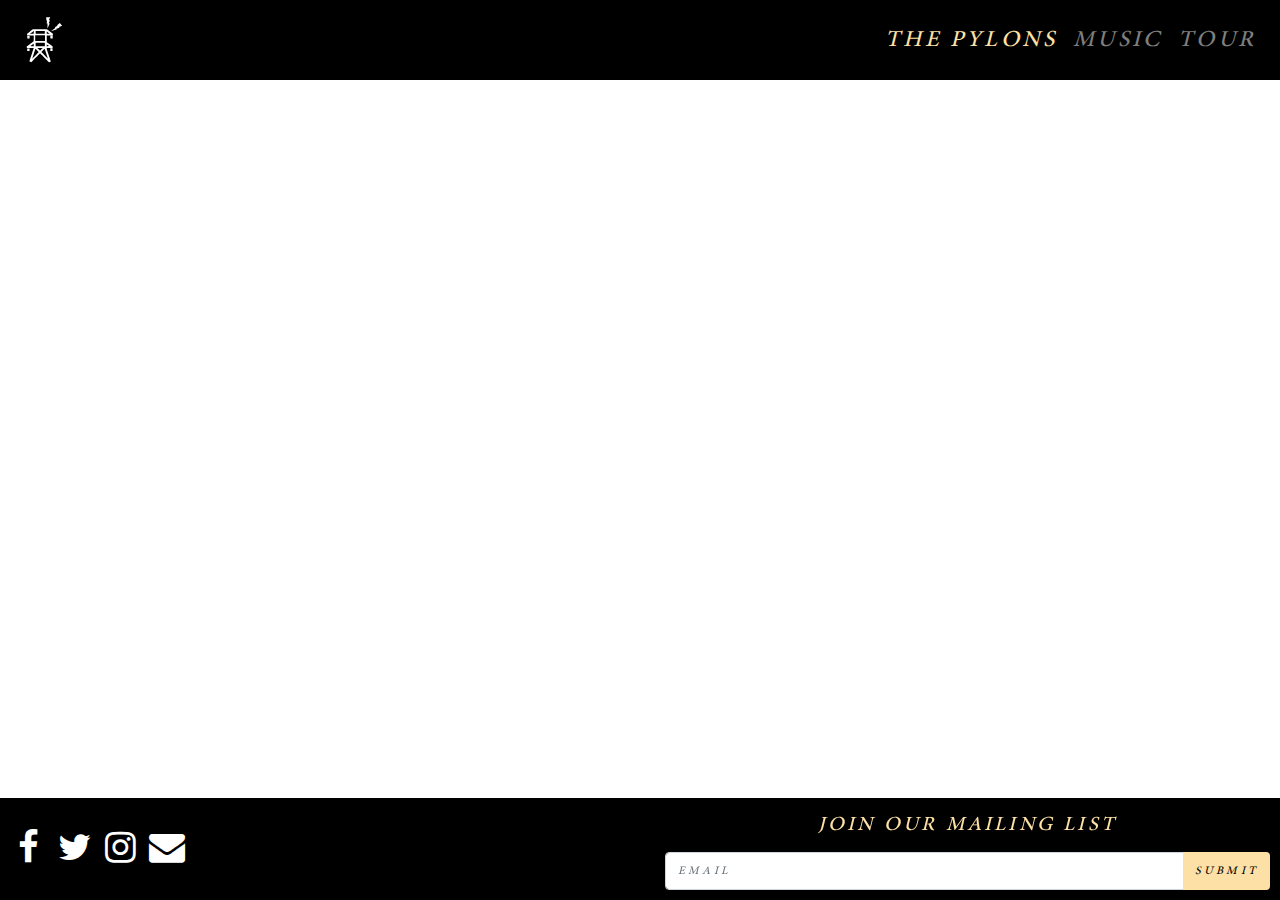
==== index.html @ 1f141b16 "background image" ====
<!DOCTYPE html>
<html xmlns="http://www.w3.org/1999/xhtml" lang="en-GB" xml:lang="en-GB">
<head>
	<meta charset="UTF-8" />
	<meta name="description" content="5 Piece Indie-Pop Band Relocating To London" />
	<meta name="author" content="Alex Dalton" />
	<title>The Pylons</title>

	<!-- Boostrap Stuff -->
	<meta name="viewport" content="width=device-width, initial-scale=1, shrink-to-fit=no">
	<link rel="stylesheet" href="https://maxcdn.bootstrapcdn.com/bootstrap/4.0.0/css/bootstrap.min.css" integrity="sha384-Gn5384xqQ1aoWXA+058RXPxPg6fy4IWvTNh0E263XmFcJlSAwiGgFAW/dAiS6JXm" crossorigin="anonymous">

	<link rel="stylesheet" href="https://cdnjs.cloudflare.com/ajax/libs/font-awesome/4.7.0/css/font-awesome.min.css">
	<link rel="stylesheet" href="styles.css">
	<link rel="icon" type="image/png" sizes="16x16" href="images/favicon-16x16.png" />
	<link rel="icon" type="image/png" sizes="32x32" href="images/favicon-32x32.png" />
	<link rel="icon" type="image/png" sizes="96x96" href="images/favicon-96x96.png" />
</head>

<body>
	<div class="background-image"></div>
	<nav id="top-bar" class="navbar navbar-expand-sm navbar-dark bg-dark navbar-fixed-top">
		<a class="navbar-brand" href="#"><img class="logo" src="images/logo.svg" alt="Logo"></a>
		<button class="navbar-toggler" type="button" data-toggle="collapse" data-target="#navbarSupportedContent" aria-controls="navbarSupportedContent" aria-expanded="false" aria-label="Toggle navigation">
			<span class="navbar-toggler-icon"></span>
		</button>

		<div class="collapse navbar-collapse" id="navbarSupportedContent">
		<ul class="navbar-nav ml-auto">
		<li class="nav-item active">
		<a class="nav-link" href="#">The Pylons<span class="sr-only">(current)</span></a>
		</li>
		<li class="nav-item">
		<a class="nav-link" href="#">Music</a>
		</li>
		<li class="nav-item">
		<a class="nav-link" href="#">Tour</a>
		</li>
		</ul>
		</div>
	</nav>

	<div class="embed-responsive embed-responsive-16by9">
		<iframe src="https://www.youtube.com/embed/8aW8R_ExPNY?rel=0" allow="autoplay; encrypted-media" allowfullscreen></iframe>
	</div>

	<footer class="footer">
		<div class="container-flex">
			<div class="row">
				<div class="col-sm-6 my-auto">
					<div class="socials">
						<a href="https://www.facebook.com/ThePylons/" class="fa fa-facebook" target="_blank"></a>
						<a href="https://twitter.com/thepylons" class="fa fa-twitter" target="_blank"></a>
						<a href="https://www.instagram.com/thepylonsband/" class="fa fa-instagram" target="_blank"></a>
						<a href="mailto:contact@thepylons.com" class="fa fa-envelope"></a>
					</div>
				</div>
				<div class="col-sm-6 my-auto">
					<h3>Join our mailing list</h3>
					<form action="https://thepylons.us17.list-manage.com/subscribe/post?u=f0ded580b0ad897aeda36539f&amp;id=fda9078f30" method="post" id="mc-embedded-subscribe-form" name="mc-embedded-subscribe-form" class="validate" target="_blank" novalidate>
						<div class="input-group">
							<input type="email" placeholder="Email" value="" name="EMAIL" id="mce-Email" class="form-control" required="required">
							<span class="input-group-append">
								<button class="btn btn-primary" type="submit">Submit</button>
							</span>
						</div>
						<div style="position: absolute; left: -5000px;" aria-hidden="true"><input type="text" name="b_f0ded580b0ad897aeda36539f_fda9078f30" tabindex="-1" value=""></div>
					</form>
				</div>
			</div>
		</div>
	</footer>

	<script src="https://code.jquery.com/jquery-3.2.1.slim.min.js" integrity="sha384-KJ3o2DKtIkvYIK3UENzmM7KCkRr/rE9/Qpg6aAZGJwFDMVNA/GpGFF93hXpG5KkN" crossorigin="anonymous"></script>
	<script src="https://cdnjs.cloudflare.com/ajax/libs/popper.js/1.12.9/umd/popper.min.js" integrity="sha384-ApNbgh9B+Y1QKtv3Rn7W3mgPxhU9K/ScQsAP7hUibX39j7fakFPskvXusvfa0b4Q" crossorigin="anonymous"></script>
	<script src="https://maxcdn.bootstrapcdn.com/bootstrap/4.0.0/js/bootstrap.min.js" integrity="sha384-JZR6Spejh4U02d8jOt6vLEHfe/JQGiRRSQQxSfFWpi1MquVdAyjUar5+76PVCmYl" crossorigin="anonymous"></script>
</body>
---- styles.css ----
.logo{
	height: 50px;
}
@font-face{
	font-family: AdobeArabic;
	src: url("adobe_arabic_regular.otf") format("opentype");
}
body,input,button{
	font-family: AdobeArabic;
	text-transform: uppercase;
	font-style: italic;
	letter-spacing: 0.20em;
	color: rgb(253,224,166);
}
form,h3{
	margin: 10px;
}
h3{
	text-align: center;
}
.background-image{
	position: fixed;
	left: 0;
	right: 0;
	z-index: -1;
	display: block;
	background-image: url("images/joe.jpg");
	width:100%;
	height:100%;
	background-position: center top;

	-webkit-filter: blur(5px) brightness(0.5);
	-moz-filter: blur(5px) brightness(0.5);
	-o-filter: blur(5px) brightness(0.5);
	-ms-filter: blur(5px) brightness(0.5);
	filter: blur(5px) brightness(0.5);
}
.btn-primary{
	background-color: rgb(253,224,166);
	color: black;
	border-style:none;
}
.embed-responsive{
	position:absolute;
	max-width: 90%!important;
	max-height: calc(100% - 300px);
	top: 50%;
	left: 50%;
	transform: translate(-50%,-52%);
}
.bg-dark{
	background-color: black!important;
}
.nav-link{
	font-size: 2em!important;
}
.navbar .navbar-nav>.active>.nav-link{
	color: rgb(253,224,166)
}
.footer {
  position: fixed;
  bottom: 0;
  width: 100%;
  background-color: black;
}
.socials{
	margin: 10px 10px;
}
.fa{
	font-size: 36px;
	width: 40px;
	text-align: center;
	text-decoration: none;
	color: white;
}
.fa:hover{
	color: white;
	text-decoration: none;
	opacity: 0.7;
}
@media (max-width: 768px){
	.socials{
		text-align: center;
	}
}
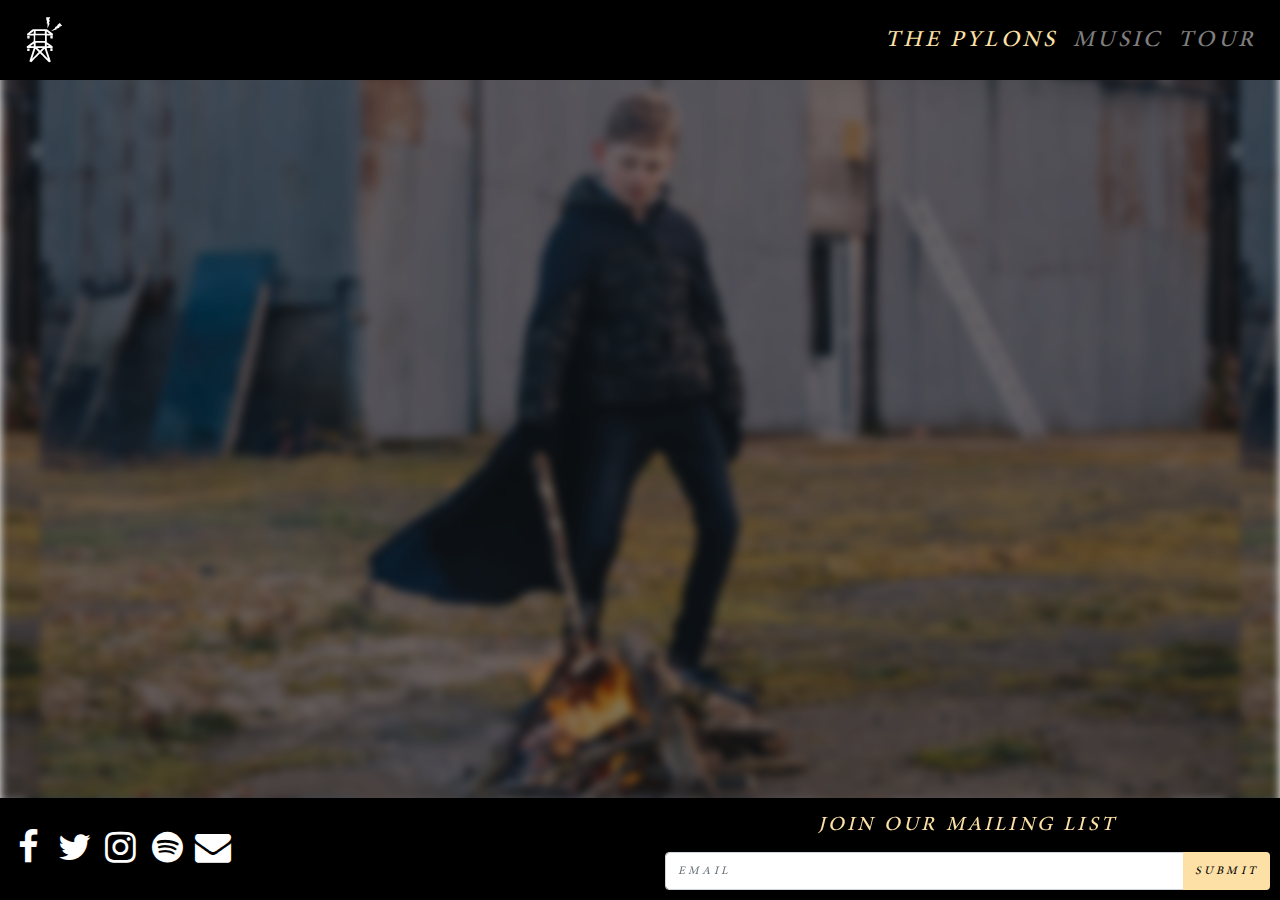
==== commit 866d385a: "fixed links" ====
--- a/index.html
+++ b/index.html
@@ -28,13 +28,13 @@
 		<div class="collapse navbar-collapse" id="navbarSupportedContent">
 		<ul class="navbar-nav ml-auto">
 		<li class="nav-item active">
-		<a class="nav-link" href="#">The Pylons<span class="sr-only">(current)</span></a>
+		<a class="nav-link" href="index.html">The Pylons<span class="sr-only">(current)</span></a>
 		</li>
 		<li class="nav-item">
-		<a class="nav-link" href="#">Music</a>
+		<a class="nav-link" href="music.html">Music</a>
 		</li>
 		<li class="nav-item">
-		<a class="nav-link" href="#">Tour</a>
+		<a class="nav-link" href="tour.html">Tour</a>
 		</li>
 		</ul>
 		</div>
@@ -52,6 +52,7 @@
 						<a href="https://www.facebook.com/ThePylons/" class="fa fa-facebook" target="_blank"></a>
 						<a href="https://twitter.com/thepylons" class="fa fa-twitter" target="_blank"></a>
 						<a href="https://www.instagram.com/thepylonsband/" class="fa fa-instagram" target="_blank"></a>
+						<a href="https://open.spotify.com/artist/77Pi3DQgoKHXsvkOi8QGoM" class="fa fa-spotify" target="_blank"></a>
 						<a href="mailto:contact@thepylons.com" class="fa fa-envelope"></a>
 					</div>
 				</div>
--- a/styles.css
+++ b/styles.css
@@ -1,6 +1,3 @@
-.logo{
-	height: 50px;
-}
 @font-face{
 	font-family: AdobeArabic;
 	src: url("adobe_arabic_regular.otf") format("opentype");
@@ -18,11 +15,26 @@
 h3{
 	text-align: center;
 }
+.artwork{
+	width: 100%;
+	margin-top: 10px;
+}
+.music-wrapper{
+	width: 100%;
+	text-align: center;
+}
+.embed-music{
+	margin-top: 10px;
+	margin-bottom: 100px;
+}
+.logo{
+	height: 50px;
+}
 .background-image{
 	position: fixed;
 	left: 0;
 	right: 0;
-	z-index: -1;
+	z-index: -2;
 	display: block;
 	background-image: url("images/joe.jpg");
 	width:100%;
@@ -40,13 +52,19 @@
 	color: black;
 	border-style:none;
 }
-.embed-responsive{
+.btn-primary:hover{
+	color: rgb(253,224,166);
+	background-color: DimGrey;
+	border-style:none;
+}
+.embed-responsive-16by9{
 	position:absolute;
 	max-width: 90%!important;
 	max-height: calc(100% - 300px);
 	top: 50%;
 	left: 50%;
 	transform: translate(-50%,-52%);
+	z-index:-1;
 }
 .bg-dark{
 	background-color: black!important;
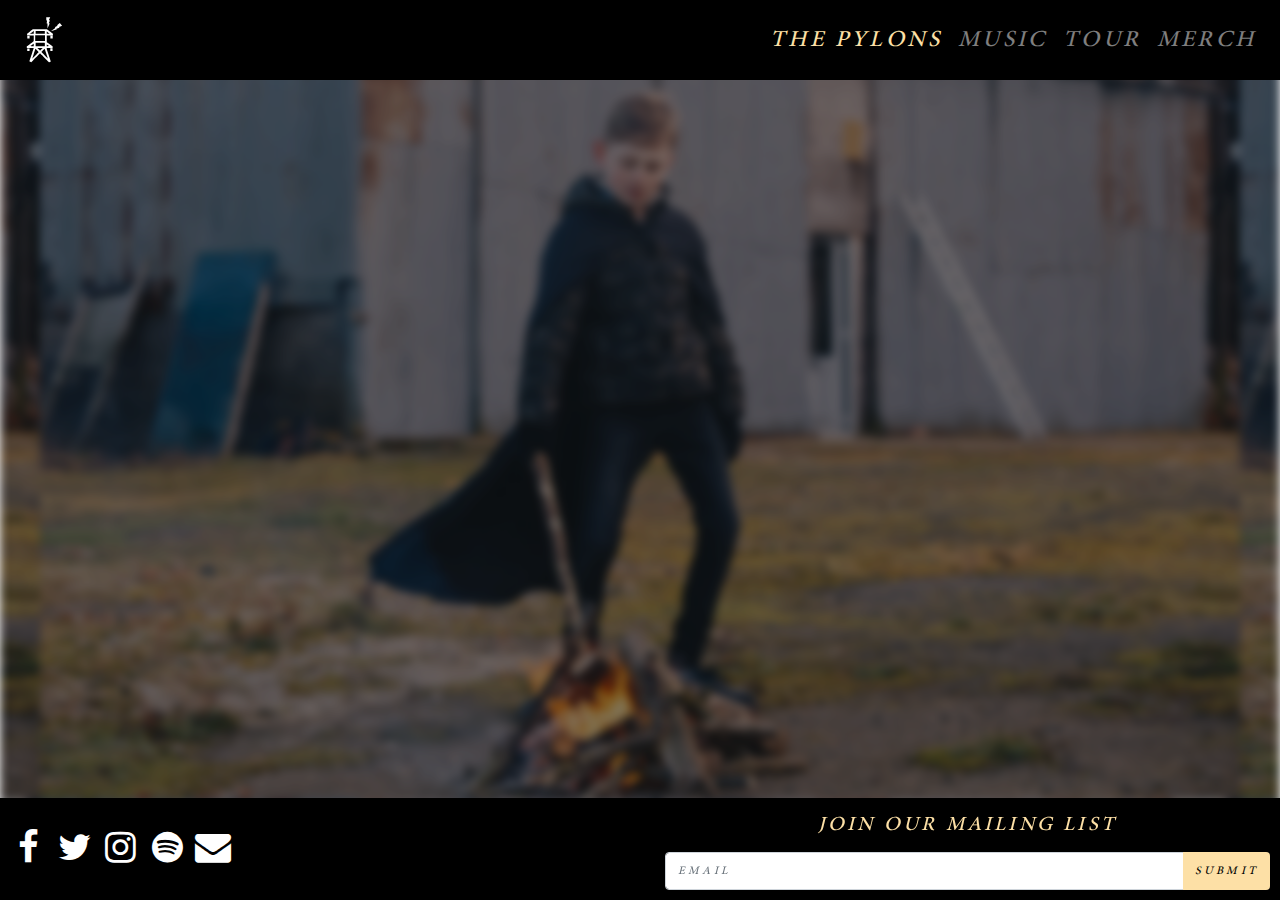
==== commit 234b8a32: "added merch button" ====
--- a/index.html
+++ b/index.html
@@ -35,6 +35,9 @@
 		</li>
 		<li class="nav-item">
 		<a class="nav-link" href="tour.html">Tour</a>
+		</li>
+		<li class="nav-item">
+		<a class="nav-link" target="_blank" href="https://www.depop.com/thepylons">Merch</a>
 		</li>
 		</ul>
 		</div>
--- a/styles.css
+++ b/styles.css
@@ -3,7 +3,7 @@
 	src: url("adobe_arabic_regular.otf") format("opentype");
 }
 body,input,button{
-	font-family: AdobeArabic;
+	font-family: AdobeArabic, sans-serif;
 	text-transform: uppercase;
 	font-style: italic;
 	letter-spacing: 0.20em;
@@ -19,7 +19,7 @@
 	width: 100%;
 	margin-top: 10px;
 }
-.music-wrapper{
+.wrapper{
 	width: 100%;
 	text-align: center;
 }
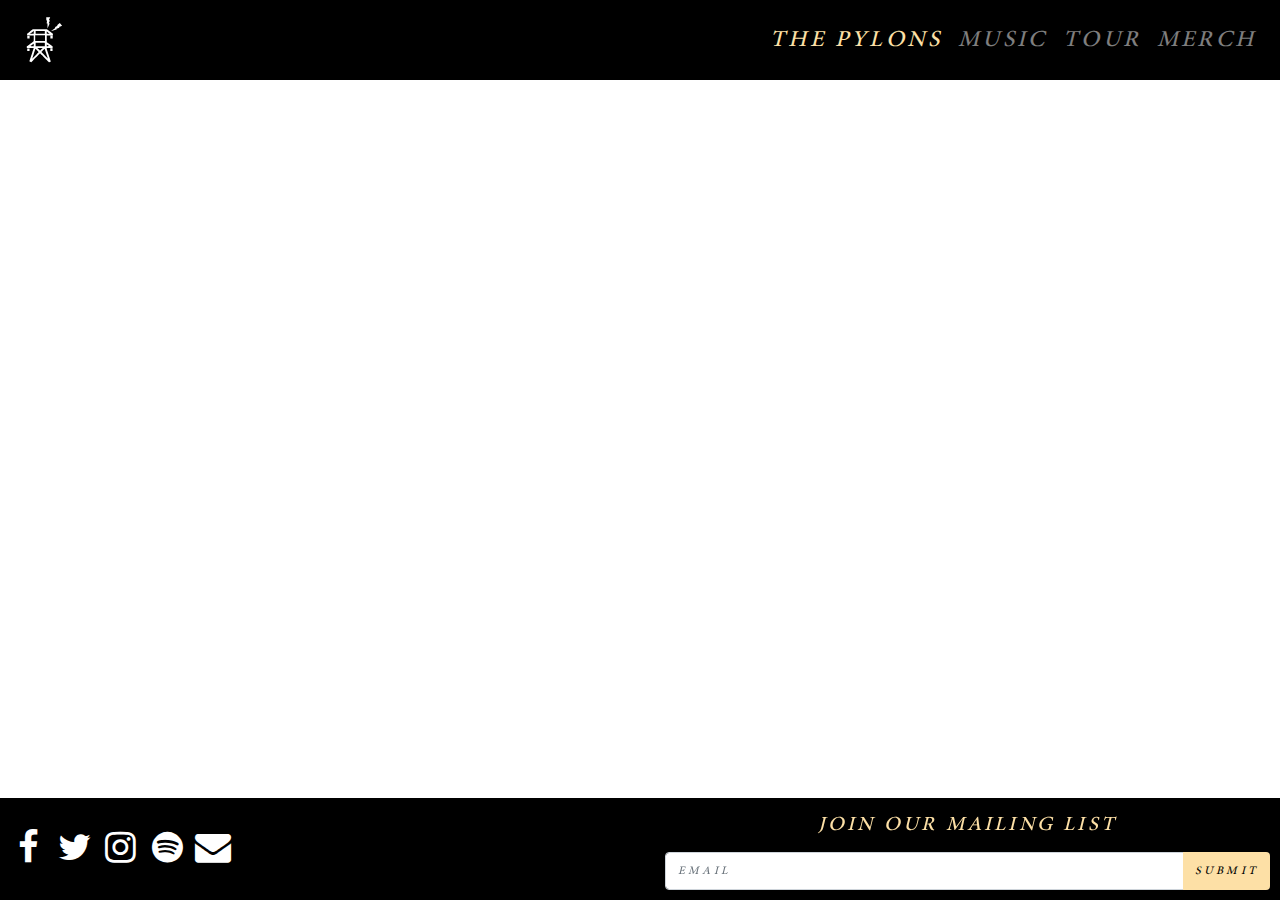
==== commit fc317545: "croz test" ====
--- a/index.html
+++ b/index.html
@@ -1,6 +1,7 @@
 <!DOCTYPE html>
 <html xmlns="http://www.w3.org/1999/xhtml" lang="en-GB" xml:lang="en-GB">
 <head>
+	<meta name="google-site-verification" content="JA-2ZvFenlG4E40hkhmR9zsqt5CSVkSUKRVhfWSBrBI" />
 	<meta charset="UTF-8" />
 	<meta name="description" content="5 Piece Indie-Pop Band Relocating To London" />
 	<meta name="author" content="Alex Dalton" />
@@ -44,7 +45,7 @@
 	</nav>
 
 	<div class="embed-responsive embed-responsive-16by9">
-		<iframe src="https://www.youtube.com/embed/8aW8R_ExPNY?rel=0" allow="autoplay; encrypted-media" allowfullscreen></iframe>
+		<iframe src="https://www.youtube.com/watch?v=bRCQWnDAZ2Q" allow="autoplay; encrypted-media" allowfullscreen></iframe>
 	</div>
 
 	<footer class="footer">
--- a/styles.css
+++ b/styles.css
@@ -36,6 +36,8 @@
 	right: 0;
 	z-index: -2;
 	display: block;
+	background-color: white;
+	/*
 	background-image: url("images/joe.jpg");
 	width:100%;
 	height:100%;
@@ -46,6 +48,7 @@
 	-o-filter: blur(5px) brightness(0.5);
 	-ms-filter: blur(5px) brightness(0.5);
 	filter: blur(5px) brightness(0.5);
+	*/
 }
 .btn-primary{
 	background-color: rgb(253,224,166);
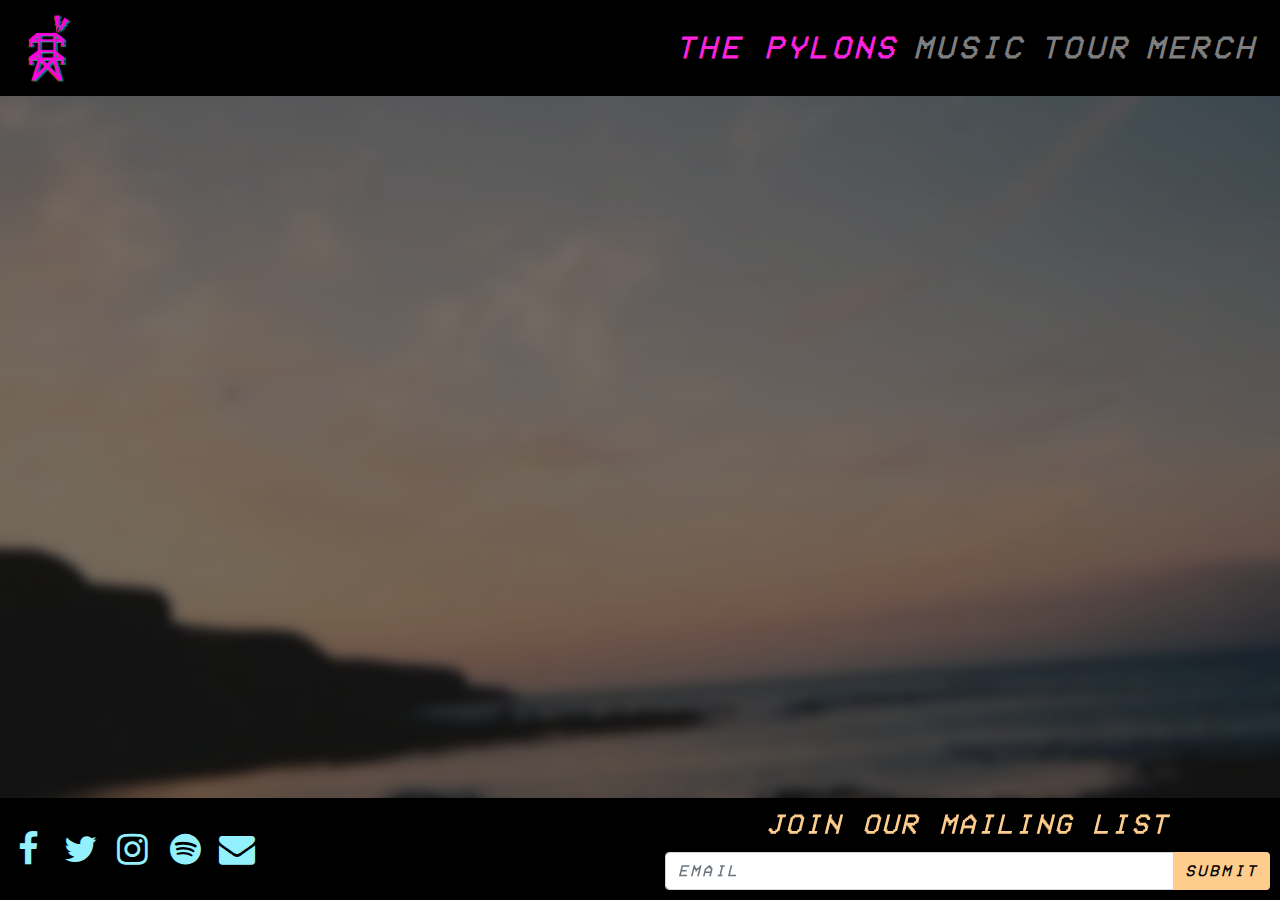
==== commit fc32c50a: "aesthetic update" ====
--- a/index.html
+++ b/index.html
@@ -21,7 +21,7 @@
 <body>
 	<div class="background-image"></div>
 	<nav id="top-bar" class="navbar navbar-expand-sm navbar-dark bg-dark navbar-fixed-top">
-		<a class="navbar-brand" href="#"><img class="logo" src="images/logo.svg" alt="Logo"></a>
+		<a class="navbar-brand" href="#"><img class="logo" src="images/logo.png" alt="Logo"></a>
 		<button class="navbar-toggler" type="button" data-toggle="collapse" data-target="#navbarSupportedContent" aria-controls="navbarSupportedContent" aria-expanded="false" aria-label="Toggle navigation">
 			<span class="navbar-toggler-icon"></span>
 		</button>
@@ -45,7 +45,7 @@
 	</nav>
 
 	<div class="embed-responsive embed-responsive-16by9">
-		<iframe src="https://www.youtube.com/watch?v=bRCQWnDAZ2Q" allow="autoplay; encrypted-media" allowfullscreen></iframe>
+		<iframe src="https://www.youtube.com/embed/bRCQWnDAZ2Q?rel=0" allow="autoplay; encrypted-media" allowfullscreen></iframe>
 	</div>
 
 	<footer class="footer">
--- a/styles.css
+++ b/styles.css
@@ -1,13 +1,18 @@
+:root{
+	--pylons-mag: #fc23dd;
+	--pylons-cya: #93f1fe;
+	--pylons-ora: #fecd8d;
+}
 @font-face{
 	font-family: AdobeArabic;
-	src: url("adobe_arabic_regular.otf") format("opentype");
+	src: url("vcr.ttf") format("truetype");
 }
 body,input,button{
 	font-family: AdobeArabic, sans-serif;
 	text-transform: uppercase;
 	font-style: italic;
 	letter-spacing: 0.20em;
-	color: rgb(253,224,166);
+	color: var(--pylons-ora);
 }
 form,h3{
 	margin: 10px;
@@ -28,7 +33,7 @@
 	margin-bottom: 100px;
 }
 .logo{
-	height: 50px;
+	height: 70px;
 }
 .background-image{
 	position: fixed;
@@ -36,34 +41,36 @@
 	right: 0;
 	z-index: -2;
 	display: block;
-	background-color: white;
-	/*
-	background-image: url("images/joe.jpg");
 	width:100%;
 	height:100%;
-	background-position: center top;
 
+	background: url(images/scotland.png) no-repeat center center fixed;
+	-webkit-background-size: cover;
+	-moz-background-size: cover;
+	-o-background-size: cover;
+	background-size: cover;
+
+	transform: scale(1.1);
 	-webkit-filter: blur(5px) brightness(0.5);
 	-moz-filter: blur(5px) brightness(0.5);
 	-o-filter: blur(5px) brightness(0.5);
 	-ms-filter: blur(5px) brightness(0.5);
 	filter: blur(5px) brightness(0.5);
-	*/
 }
 .btn-primary{
-	background-color: rgb(253,224,166);
+	background-color: var(--pylons-ora);
 	color: black;
 	border-style:none;
 }
 .btn-primary:hover{
-	color: rgb(253,224,166);
-	background-color: DimGrey;
+	color: var(--pylons-ora);
+	background-color: darkgrey;
 	border-style:none;
 }
 .embed-responsive-16by9{
 	position:absolute;
-	max-width: 90%!important;
-	max-height: calc(100% - 300px);
+	max-width: 100%!important;
+	max-height: calc(100%);
 	top: 50%;
 	left: 50%;
 	transform: translate(-50%,-52%);
@@ -76,7 +83,7 @@
 	font-size: 2em!important;
 }
 .navbar .navbar-nav>.active>.nav-link{
-	color: rgb(253,224,166)
+	color: var(--pylons-mag)
 }
 .footer {
   position: fixed;
@@ -92,10 +99,10 @@
 	width: 40px;
 	text-align: center;
 	text-decoration: none;
-	color: white;
+	color: var(--pylons-cya);
 }
 .fa:hover{
-	color: white;
+	color: var(--pylons-cya);
 	text-decoration: none;
 	opacity: 0.7;
 }
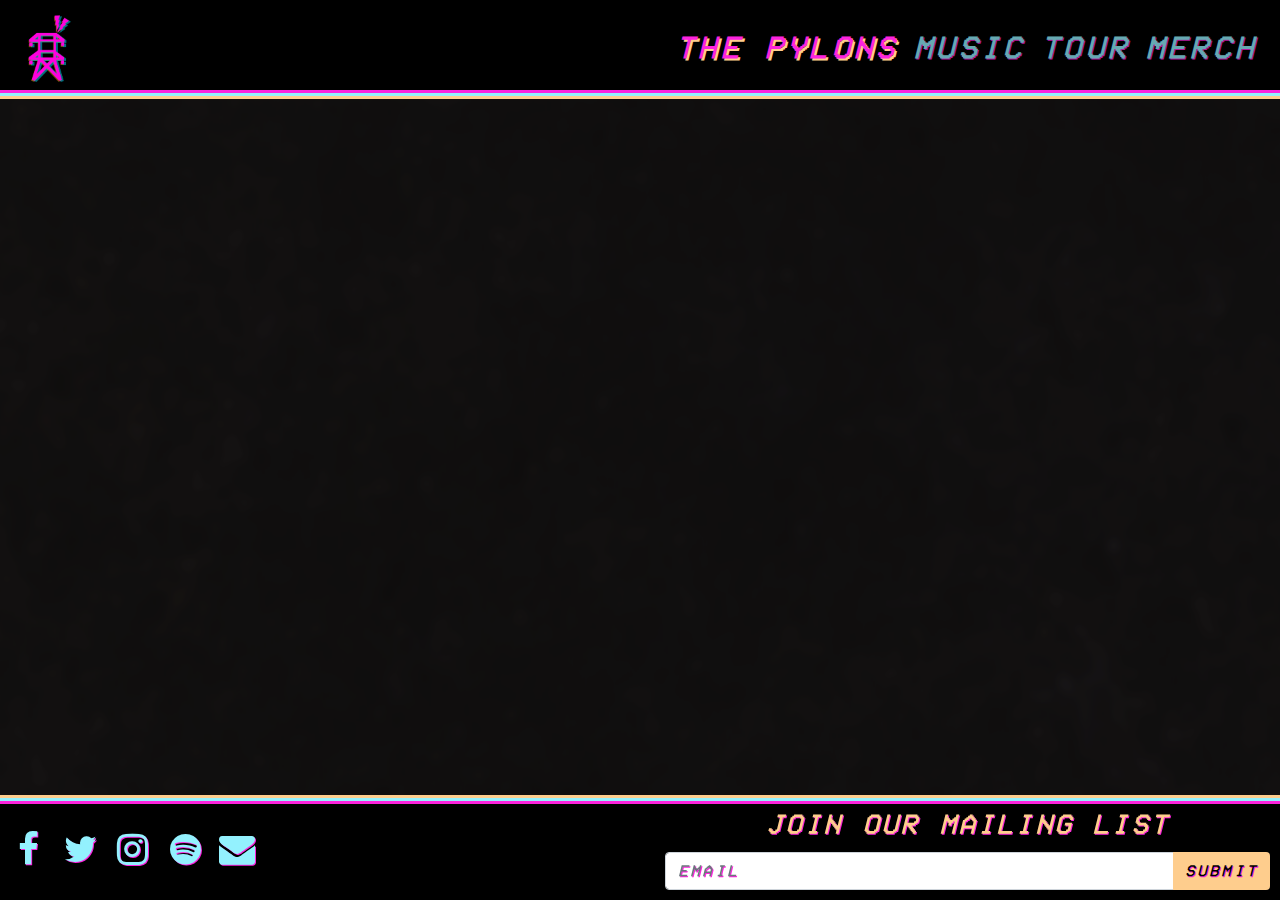
==== commit 8355bae8: "new video" ====
--- a/index.html
+++ b/index.html
@@ -45,7 +45,7 @@
 	</nav>
 
 	<div class="embed-responsive embed-responsive-16by9">
-		<iframe src="https://www.youtube.com/embed/bRCQWnDAZ2Q?rel=0" allow="autoplay; encrypted-media" allowfullscreen></iframe>
+		<iframe src="https://www.youtube.com/embed/txCNaJqouaU" allow="autoplay; encrypted-media" allowfullscreen></iframe>
 	</div>
 
 	<footer class="footer">
--- a/styles.css
+++ b/styles.css
@@ -13,6 +13,7 @@
 	font-style: italic;
 	letter-spacing: 0.20em;
 	color: var(--pylons-ora);
+	text-shadow: 1px 1px var(--pylons-mag);
 }
 form,h3{
 	margin: 10px;
@@ -44,7 +45,7 @@
 	width:100%;
 	height:100%;
 
-	background: url(images/scotland.png) no-repeat center center fixed;
+	background: url(images/texture.png) no-repeat center center fixed;
 	-webkit-background-size: cover;
 	-moz-background-size: cover;
 	-o-background-size: cover;
@@ -79,17 +80,73 @@
 .bg-dark{
 	background-color: black!important;
 }
+.navbar{
+	border-bottom: 3px solid var(--pylons-ora);
+}
+.navbar:before{
+	content: " ";
+	position: absolute;
+	z-index: 0;
+	top: 0px;
+	left: 0px;
+	right: 0px;
+	bottom: 0px;
+	border-bottom: 6px solid var(--pylons-mag);
+	pointer-events: none;
+}
+.navbar:after{
+	content: " ";
+	position: absolute;
+	z-index: 0;
+	top: 0px;
+	left: 0px;
+	right: 0px;
+	bottom: 0px;
+	border-bottom: 3px solid var(--pylons-cya);
+	pointer-events: none;
+}
 .nav-link{
 	font-size: 2em!important;
+	text-shadow: 1px 1px var(--pylons-mag);
+	color: var(--pylons-cya)!important;
+	opacity: 0.7
+}
+.nav-link:hover{
+	opacity:0.9
 }
 .navbar .navbar-nav>.active>.nav-link{
-	color: var(--pylons-mag)
+	color: var(--pylons-mag)!important;
+	text-shadow: 2px 2px var(--pylons-ora);
+	opacity: 1;
 }
 .footer {
   position: fixed;
   bottom: 0;
   width: 100%;
   background-color: black;
+  border-top: 3px solid var(--pylons-ora);
+}
+.footer:before{
+	pointer-events: none;
+	content: " ";
+	position: absolute;
+	z-index: 0;
+	top: 0px;
+	left: 0px;
+	right: 0px;
+	bottom: 0px;
+	border-top: 6px solid var(--pylons-mag);
+}
+.footer:after{
+	content: " ";
+	pointer-events: none;
+	position: absolute;
+	z-index: 0;
+	top: 0px;
+	left: 0px;
+	right: 0px;
+	bottom: 0px;
+	border-top: 3px solid var(--pylons-cya);
 }
 .socials{
 	margin: 10px 10px;
